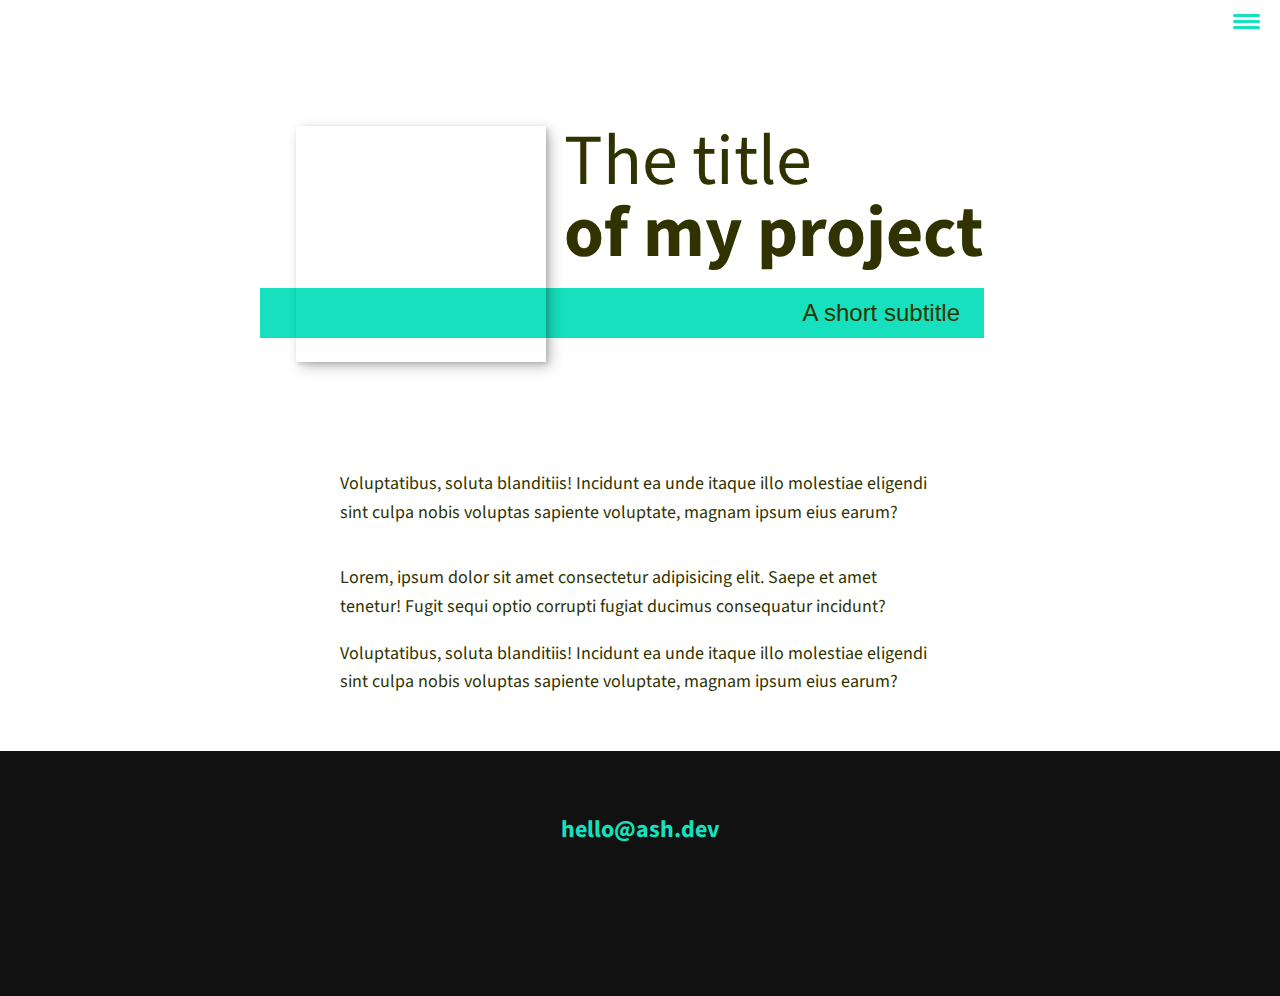
==== portfolio.html @ 7b981875 "Adding new layers with images" ====
<!DOCTYPE html>
<html lang="en">
<head>
    <meta charset="UTF-8">
    <meta http-equiv="X-UA-Compatible" content="IE=edge">
    <meta name="description" content="Portfolio page on">
    <meta name="viewport" content="width=device-width, initial-scale=1.0">
    <title>Ashwin Ramkumar Portfolio</title>
    
    <link rel="stylesheet" href="https://cdnjs.cloudflare.com/ajax/libs/normalize/7.0.0/normalize.min.css">
    <link rel="stylesheet" href="https://cdnjs.cloudflare.com/ajax/libs/font-awesome/5.11.2/css/all.css" integrity="sha256-46qynGAkLSFpVbEBog43gvNhfrOj+BmwXdxFgVK/Kvc=" crossorigin="anonymous" />

    <!-- Using custom Fonts -->
    <link href="https://fonts.googleapis.com/css2?family=Source+Sans+Pro&display=swap" rel="stylesheet">
    <link rel="stylesheet" href="/css/style.css">
</head>
<body>
    <header>
        <div class="logo">
            <img src="img/devash.png" alt="">
        </div>
        <button class="nav-toggle" aria-label="toggle navigation">
            <span class="hamburger"></span>
        </button>
        <nav class="nav">
            <ul class="nav__list">
                <li class="nav__item"><a href="index.html" class="nav__link">Home</a></li>
                <li class="nav__item"><a href="index.html#services" class="nav__link">My Services</a></li>
                <li class="nav__item"><a href="index.html#about" class="nav__link">About me</a></li>
                <li class="nav__item"><a href="index.html#work" class="nav__link">My Work</a></li>
            </ul>
        </nav>
    </header>
    <!-- section page for each porfolio -->
    <section class="intro">
        <h1 class="section__title section__title--intro">
            The title <strong>of my project</strong>
        </h1>
        <p class="section__subtitle section__subtitle--intro">A short subtitle</p>
        <img src="img/portfolio-01.jpg" alt="" class="intro__img">
    </section>
    
    <div class="portfolio-item-individual">
        <p>Voluptatibus, soluta blanditiis! Incidunt ea unde itaque illo molestiae eligendi sint culpa nobis voluptas sapiente voluptate, magnam ipsum eius earum?</p>
        <img src="img/portfolio-details.jpg" alt="">
        <p>Lorem, ipsum dolor sit amet consectetur adipisicing elit. Saepe et amet tenetur! Fugit sequi optio corrupti fugiat ducimus consequatur incidunt?</p>
        <p>Voluptatibus, soluta blanditiis! Incidunt ea unde itaque illo molestiae eligendi sint culpa nobis voluptas sapiente voluptate, magnam ipsum eius earum?</p>
    </div>
     <!-- Footer -->
     <footer class="footer">
        <!-- replace with your own email address -->
        <a href="mailto:hello@ash.dev" class="footer__link">hello@ash.dev</a>
        <ul class="social-list">
            <li class="social-list__item">
                <a class="social-list__link" href="https://codepen.io">
                    <i class="fab fa-codepen"></i>
                </a>
            </li>
            <li class="social-list__item">
                <a class="social-list__link" href="http://dribbble.com">
                    <i class="fab fa-dribbble"></i>
                </a>
            </li>
            <li class="social-list__item">
                <a class="social-list__link" href="https://twitter.com">
                    <i class="fab fa-twitter"></i>
                </a>
            </li>
            <li class="social-list__item">
                <a class="social-list__link" href="https://github.com">
                    <i class="fab fa-github"></i>
                </a>
            </li>
        </ul>
    </footer>
    
    
    <script src="js/index.js"></script>
</body>
</html>
---- css/style.css ----
/* No CSS *//*# sourceMappingURL=style.css.map */

*, *::before, *::after {
    box-sizing: border-box;
}

:root {
    --ff-primary: 'Source Sans Pro', sans-serif;
    --ff-secondary: 'Roboto Mono', sans-serif;

    --fw-reg: 400;
    --fw-bold: 700;

    --clr-lg: #fff;
    --clr-dk: #303300;
    --clr-accnt: #16e0bd;

    --fs-h1: 3rem;
    --fs-h2: 2.25rem;
    --fs-h3: 1.25rem;
    --fs-body: 1rem;

    --bs: 0.25em 0.25em 0.75em rgba(0,0,0,0.25),0.125em 0.125em 0.25em rgba(0,0,0,0.15);
}


@media (min-width: 800px) {
    :root {
        --fs-h1: 4.5rem;
        --fs-h2: 3.75rem;
        --fs-h3: 1.5rem;
        --fs-body: 1.125rem;
    }
}

/* General styles */

/* endable this to add smooth scrolling */
/* html {
    scroll-behavior: smooth;
} */


body {
    background: var(--clr-lg);
    color: var(--clr-dk);
    margin: 0;
    font-family: var(--ff-primary);
    font-size: var(--fs-body);
    line-height: 1.6;
}

section {
    padding: 5em 2em;
}

img {
    display: block;
    max-width: 100%;
}

strong { font-weight: var(--fw-bold) }

:focus {
    outline: 3px solid var(--clr-accnt);
    outline-offset: 3px;
}

/* Buttons */

.btn {
    display: inline-block;
    padding: .5em 2.5em;
    background: var(--clr-accnt);
    color: var(--clr-dk);
    text-decoration: none;
    cursor: pointer;
    font-size: .8rem;
    text-transform: uppercase;
    letter-spacing: 2px;
    font-weight: var(--fw-bold);
    transition: transform 200ms ease-in-out;
}

.btn:hover {
    transform: scale(1.1);
}

/* Typography */

h1,
h2,
h3 {
    line-height: 1;
    margin: 0;
}

h1 { font-size: var(--fs-h1) }
h2 { font-size: var(--fs-h2) }
h3 { font-size: var(--fs-h3) }


.section__title {
    margin-bottom: .25em;
}

.section__title--intro {
    font-weight: var(--fw-reg);
}

.section__title--intro strong {
    display: block;
}

.section__subtitle {
    margin: 0;
    font-size: var(--fs-h3);
}

.section__subtitle--intro,
.section__subtitle--about {
    background: var(--clr-accnt);
    padding: .25em 1em;
    font-family: var(--ff-secondary);
    margin-bottom: 1em;
}

.section__subtitle--work {
    color: var(--clr-accnt);
    font-weight: var(--fw-bold);
    margin-bottom: 2em;
}

/* header */

header {
    display: flex;
    justify-content: space-between;
    padding: 1em;
}

.logo {
    max-width: 100px;
}

.nav {
    position: fixed;
    background: var(--clr-dk);
    color: var(--clr-lg);
    top: 0;
    bottom: 0;
    left: 0;
    right: 0;
    z-index: 100;
    
    transform: translateX(100%);
    transition: transform 250ms cubic-bezier(.5, 0, .5, 1);
}

.nav__list {
    list-style: none;
    display: flex;
    height: 100%;
    flex-direction: column;
    justify-content: space-evenly;
    align-items: center;
    margin: 0;
    padding: 0;
}

.nav__link {
    color: inherit;
    font-weight: var(--fw-bold);
    font-size: var(--fs-h2);
    text-decoration: none;
}

.nav__link:hover {
    color: var(--clr-accnt);
}

.nav-toggle {
    padding: .5em;
    background: transparent;
    border: 0;
    cursor: pointer;
    position: absolute;
    right: 1em;
    top: 1em;
    z-index: 1000;
}

.nav-open .nav {
    transform: translateX(0);
}

.nav-open .nav-toggle {
    position: fixed;
}

.nav-open .hamburger {
    transform: rotate(.625turn);
}

.nav-open .hamburger::before {
    transform: rotate(90deg) translateX(-6px);
}

.nav-open .hamburger::after {
    opacity: 0;
}






.hamburger {
    display: block;
    position: relative;
}

.hamburger,
.hamburger::before,
.hamburger::after {
    background: var(--clr-accnt);
    width: 2em;
    height: 3px;
    border-radius: 1em;
    transition: transform 250ms ease-in-out;
}


.hamburger::before,
.hamburger::after {
    content: '';
    position: absolute;
    left: 0;
    right: 0;
}

.hamburger::before { top: 6px; }
.hamburger::after { bottom: 6px; }


/*  Intro section  */

.intro {
    position: relative;
}

.intro__img {
    box-shadow: var(--bs);
}

.section__subtitle--intro {
    display: inline-block;
}

@media (min-width: 600px) {
    .intro {
        display: grid;
        width: min-content;
        margin: 0 auto;
        grid-column-gap: 1em;
        grid-template-areas: 
            "img title"
            "img subtitle";
        grid-template-columns: min-content max-content;
    }
    
    .intro__img {
        grid-area: img;
        min-width: 250px;
        position: relative;
        z-index: 2;
    }    
    
    .section__subtitle--intro {
        align-self: start;
        grid-column: -1 / 1;
        grid-row: 2;
        text-align: right;
        position: relative;
        left: -1.5em;
        width: calc(100% + 1.5em);
    }
}



/*  My services section  */

.my-services {
    background-color: var(--clr-dk);
    background-image: url(../img/services-bg.jpg);
    background-size: cover;
    /* background-blend-mode: multiply; */
    color: var(--clr-lg);
    text-align: center;
}

.section__title--services {
    color: var(--clr-accnt);
    position: relative;
}

.section__title--services::after {
    content: '';
    display: block;
    width: 2em;
    height: 1px;
    margin: 0.5em auto 1em;
    background: var(--clr-lg);
    opacity: 0.25;
}

.services {
    margin-bottom: 4em;
}

.service {
    max-width: 500px;
    margin: 0 auto;
}

@media (min-width: 800px) {
    .services {
        display: flex;
        max-width: 1000px;
        margin-left: auto;
        margin-right: auto;
    }
    
    .service + .service {
        margin-left: 2em;
    }
}


.about-me {
    max-width: 1000px;
    margin: 0 auto;
}

.about-me__img {
    box-shadow: var(--bs);
}

@media (min-width: 600px) {
    .about-me {
        display: grid;
        grid-template-columns: 1fr 200px;
        grid-template-areas: 
            "title img"
            "subtitle img"
            "text img";
        grid-column-gap: 2em;
    }
    
    .section__title--about {
        grid-area: title;
    }
    
    .section__subtitle--about {
        grid-column: 1 / -1;
        grid-row: 2;
        position: relative;
        left: -1em;
        width: calc(100% + 2em);
        padding-left: 1em;
        padding-right: calc(200px + 4em);
    }
    
    .about-me__img {
        grid-area: img;
        position: relative;
        z-index: 2;
    }
}

/* My Work */

.my-work {
    background-color: var(--clr-dk);
    color: var(--clr-lg);
    text-align: center;    
}

.portfolio {
    display: grid;
    grid-template-columns: repeat(auto-fit, minmax(300px, 1fr));
}

.portfolio__item {
    background: var(--clr-accnt);
    overflow: hidden;
}

.portfolio__img {
    transition: 
        transform 750ms cubic-bezier(.5, 0, .5, 1),
        opacity 250ms linear;
}

.portfolio__item:focus {
    position: relative;
    z-index: 2;
}

.portfolio__img:hover,
.portfolio__item:focus .portfolio__img {
    transform: scale(1.2);
    opacity: .5;
}


/* footer */

.footer {
    background: #111;
    color: var(--clr-accnt);
    text-align: center;
    padding: 2.5em 0;
    font-size: var(--fs-h3);

}

.footer a { 
    color: inherit;
    text-decoration: none;
}

.footer__link {
    font-weight: var(--fw-bold);
}

.footer__link:hover,
.social-list__link:hover {
    opacity: .7;
}

.footer__link:hover {
    text-decoration: underline;
}

.social-list {
    list-style: none;
    display: flex;
    justify-content: center;
    margin: 2em 0 0;
    padding: 0;
}

.social-list__item {
    margin: 0 .5em;
}

.social-list__link {
    padding: .5em;
}


/* Individual portfolio item styles */

.portfolio-item-individual {
    padding: 0 2em 2em;
    max-width: 1000px;
    margin: 0 auto;
}

.portfolio-item-individual p {
    max-width: 600px;
    margin-left: auto;
    margin-right: auto;
}
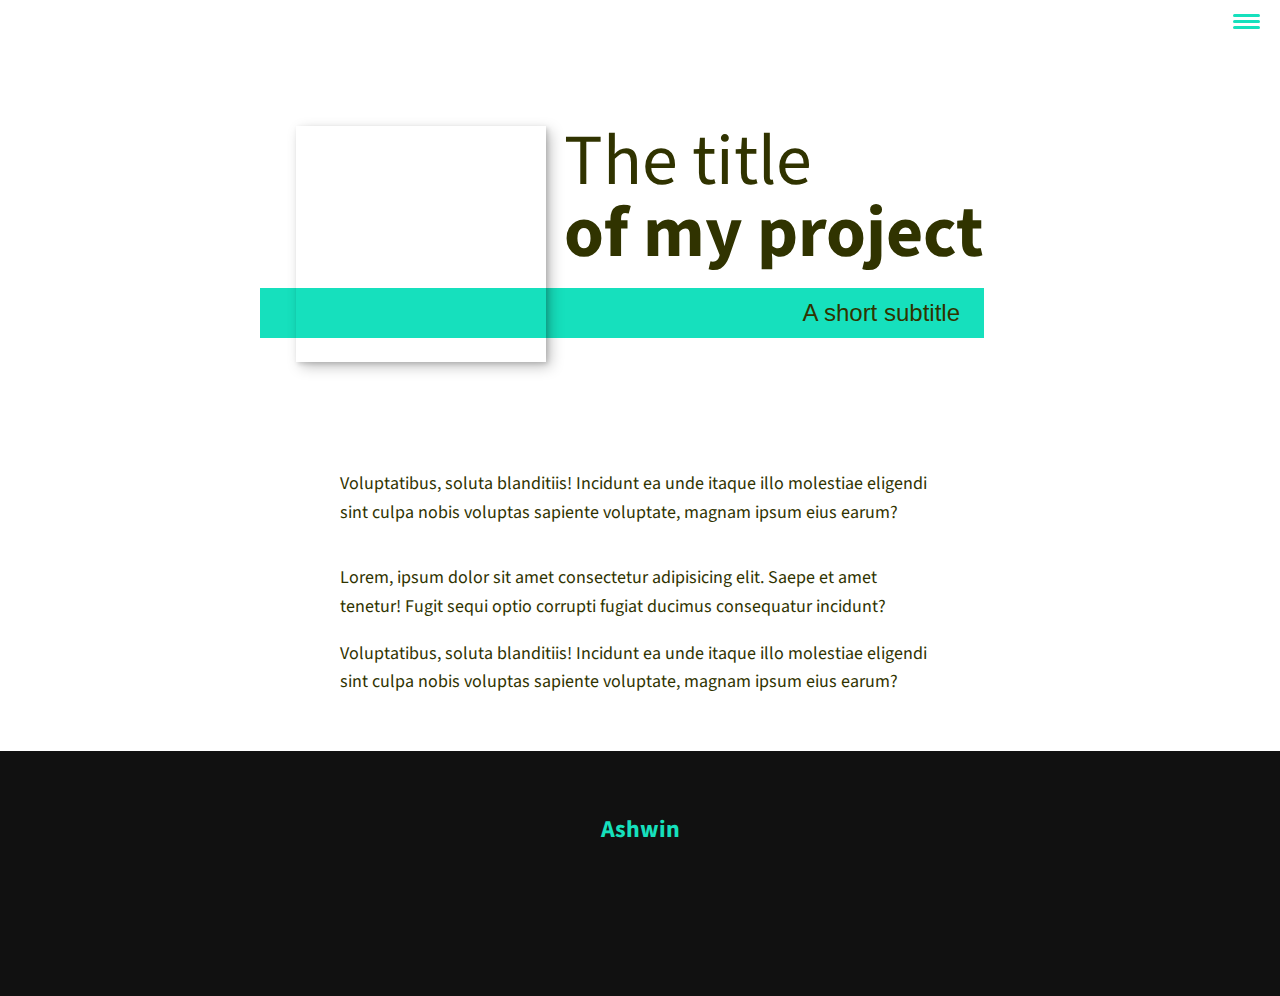
==== commit ca0cc972: "Adding images and Portfolio to the pages" ====
--- a/portfolio.html
+++ b/portfolio.html
@@ -49,7 +49,7 @@
      <!-- Footer -->
      <footer class="footer">
         <!-- replace with your own email address -->
-        <a href="mailto:hello@ash.dev" class="footer__link">hello@ash.dev</a>
+        <a href="mailto:ashwinr63@gmail.com" class="footer__link">Ashwin</a>
         <ul class="social-list">
             <li class="social-list__item">
                 <a class="social-list__link" href="https://codepen.io">
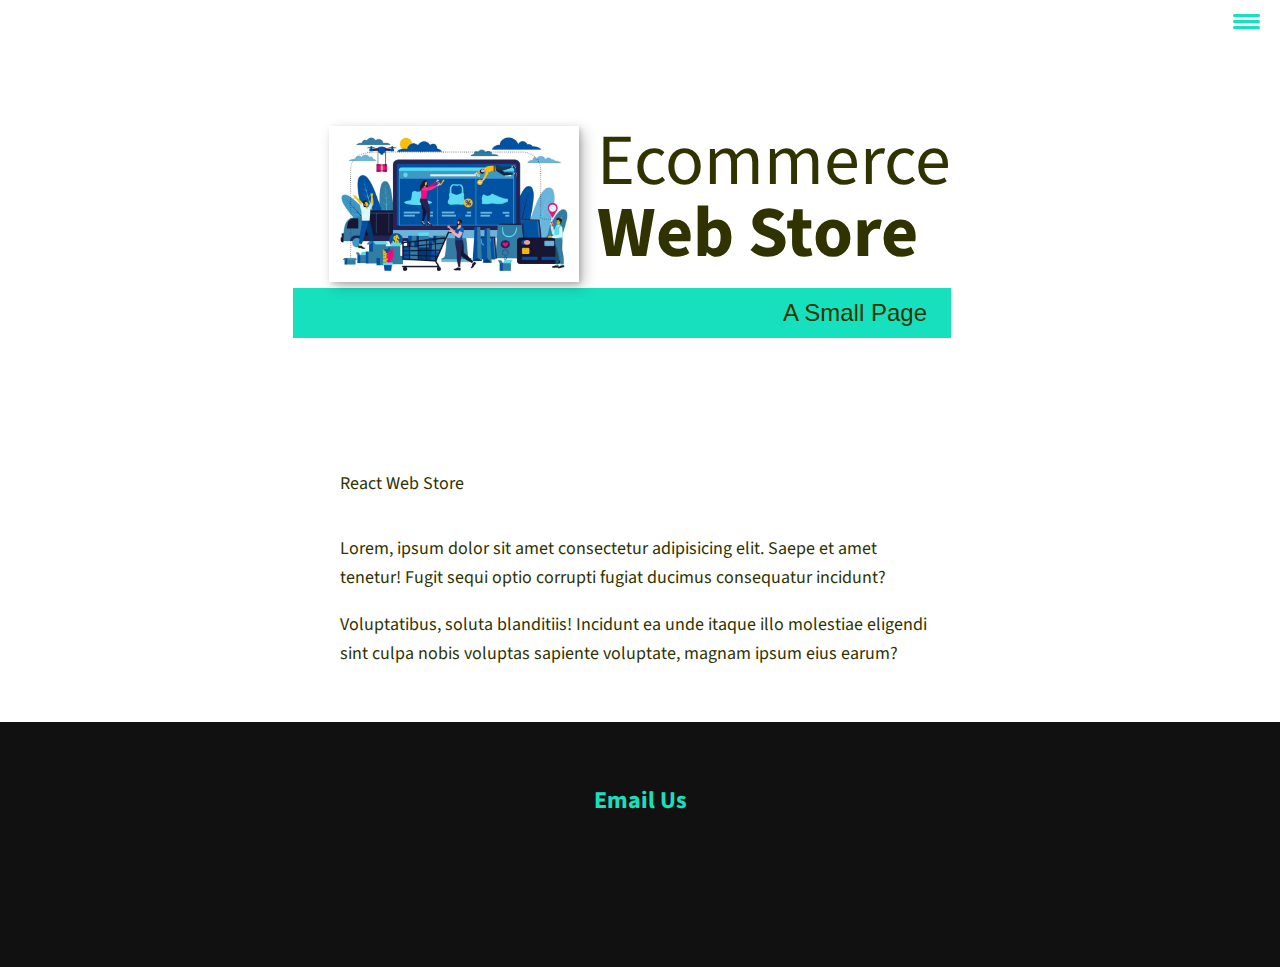
==== commit 383ffe57: "Adding additional images for the portfolio" ====
--- a/portfolio.html
+++ b/portfolio.html
@@ -34,14 +34,14 @@
     <!-- section page for each porfolio -->
     <section class="intro">
         <h1 class="section__title section__title--intro">
-            The title <strong>of my project</strong>
+            Ecommerce <strong>Web Store</strong>
         </h1>
-        <p class="section__subtitle section__subtitle--intro">A short subtitle</p>
+        <p class="section__subtitle section__subtitle--intro">A Small Page</p>
         <img src="img/portfolio-01.jpg" alt="" class="intro__img">
     </section>
     
     <div class="portfolio-item-individual">
-        <p>Voluptatibus, soluta blanditiis! Incidunt ea unde itaque illo molestiae eligendi sint culpa nobis voluptas sapiente voluptate, magnam ipsum eius earum?</p>
+        <p>React Web Store</p>
         <img src="img/portfolio-details.jpg" alt="">
         <p>Lorem, ipsum dolor sit amet consectetur adipisicing elit. Saepe et amet tenetur! Fugit sequi optio corrupti fugiat ducimus consequatur incidunt?</p>
         <p>Voluptatibus, soluta blanditiis! Incidunt ea unde itaque illo molestiae eligendi sint culpa nobis voluptas sapiente voluptate, magnam ipsum eius earum?</p>
@@ -49,25 +49,25 @@
      <!-- Footer -->
      <footer class="footer">
         <!-- replace with your own email address -->
-        <a href="mailto:ashwinr63@gmail.com" class="footer__link">Ashwin</a>
+        <a href="mailto:ashwinr63@gmail.com" class="footer__link">Email Us</a>
         <ul class="social-list">
             <li class="social-list__item">
-                <a class="social-list__link" href="https://codepen.io">
+                <a class="social-list__link" href="https://codepen.io/ash63">
                     <i class="fab fa-codepen"></i>
                 </a>
             </li>
             <li class="social-list__item">
-                <a class="social-list__link" href="http://dribbble.com">
+                <a class="social-list__link" href="https://dribbble.com/ashwinr63">
                     <i class="fab fa-dribbble"></i>
                 </a>
             </li>
             <li class="social-list__item">
-                <a class="social-list__link" href="https://twitter.com">
+                <a class="social-list__link" href="https://twitter.com/ashramku">
                     <i class="fab fa-twitter"></i>
                 </a>
             </li>
             <li class="social-list__item">
-                <a class="social-list__link" href="https://github.com">
+                <a class="social-list__link" href="https://github.com/ashwinr63">
                     <i class="fab fa-github"></i>
                 </a>
             </li>
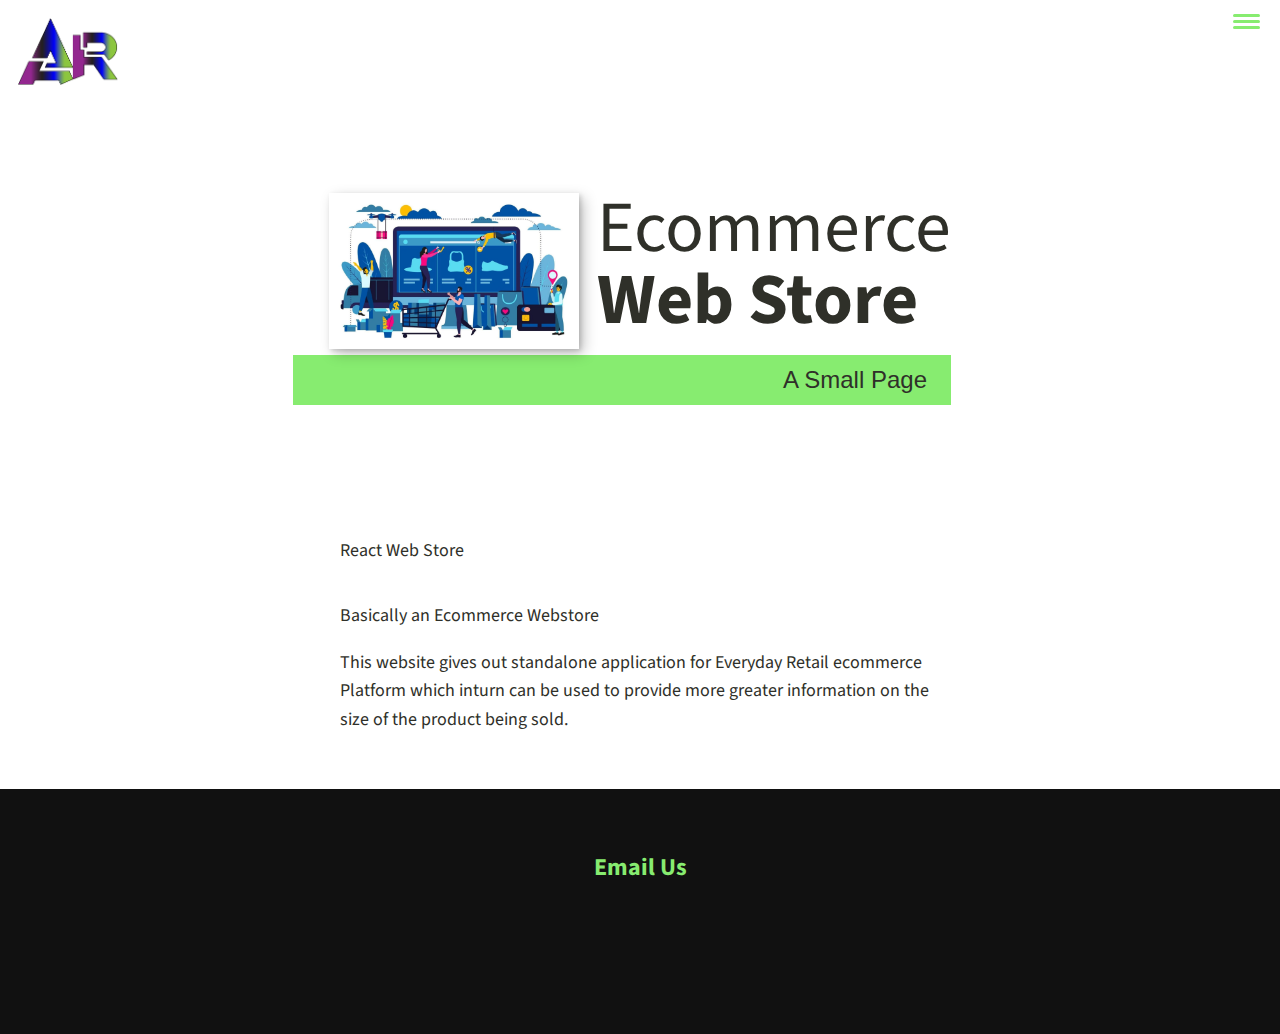
==== commit 70528af6: "Small Changes & Additions to the pages" ====
--- a/portfolio.html
+++ b/portfolio.html
@@ -43,8 +43,8 @@
     <div class="portfolio-item-individual">
         <p>React Web Store</p>
         <img src="img/portfolio-details.jpg" alt="">
-        <p>Lorem, ipsum dolor sit amet consectetur adipisicing elit. Saepe et amet tenetur! Fugit sequi optio corrupti fugiat ducimus consequatur incidunt?</p>
-        <p>Voluptatibus, soluta blanditiis! Incidunt ea unde itaque illo molestiae eligendi sint culpa nobis voluptas sapiente voluptate, magnam ipsum eius earum?</p>
+        <p>Basically an Ecommerce Webstore</p>
+        <p>This website gives out standalone application for Everyday Retail ecommerce Platform which inturn can be used to provide more greater information on the size of the product being sold.</p>
     </div>
      <!-- Footer -->
      <footer class="footer">
--- a/css/style.css
+++ b/css/style.css
@@ -11,9 +11,9 @@
     --fw-reg: 400;
     --fw-bold: 700;
 
-    --clr-lg: #fff;
-    --clr-dk: #303300;
-    --clr-accnt: #16e0bd;
+    --clr-lg: rgba(255, 255, 255, 0.897);
+    --clr-dk: #2f3029;
+    --clr-accnt: #87ec70;
 
     --fs-h1: 3rem;
     --fs-h2: 2.25rem;
